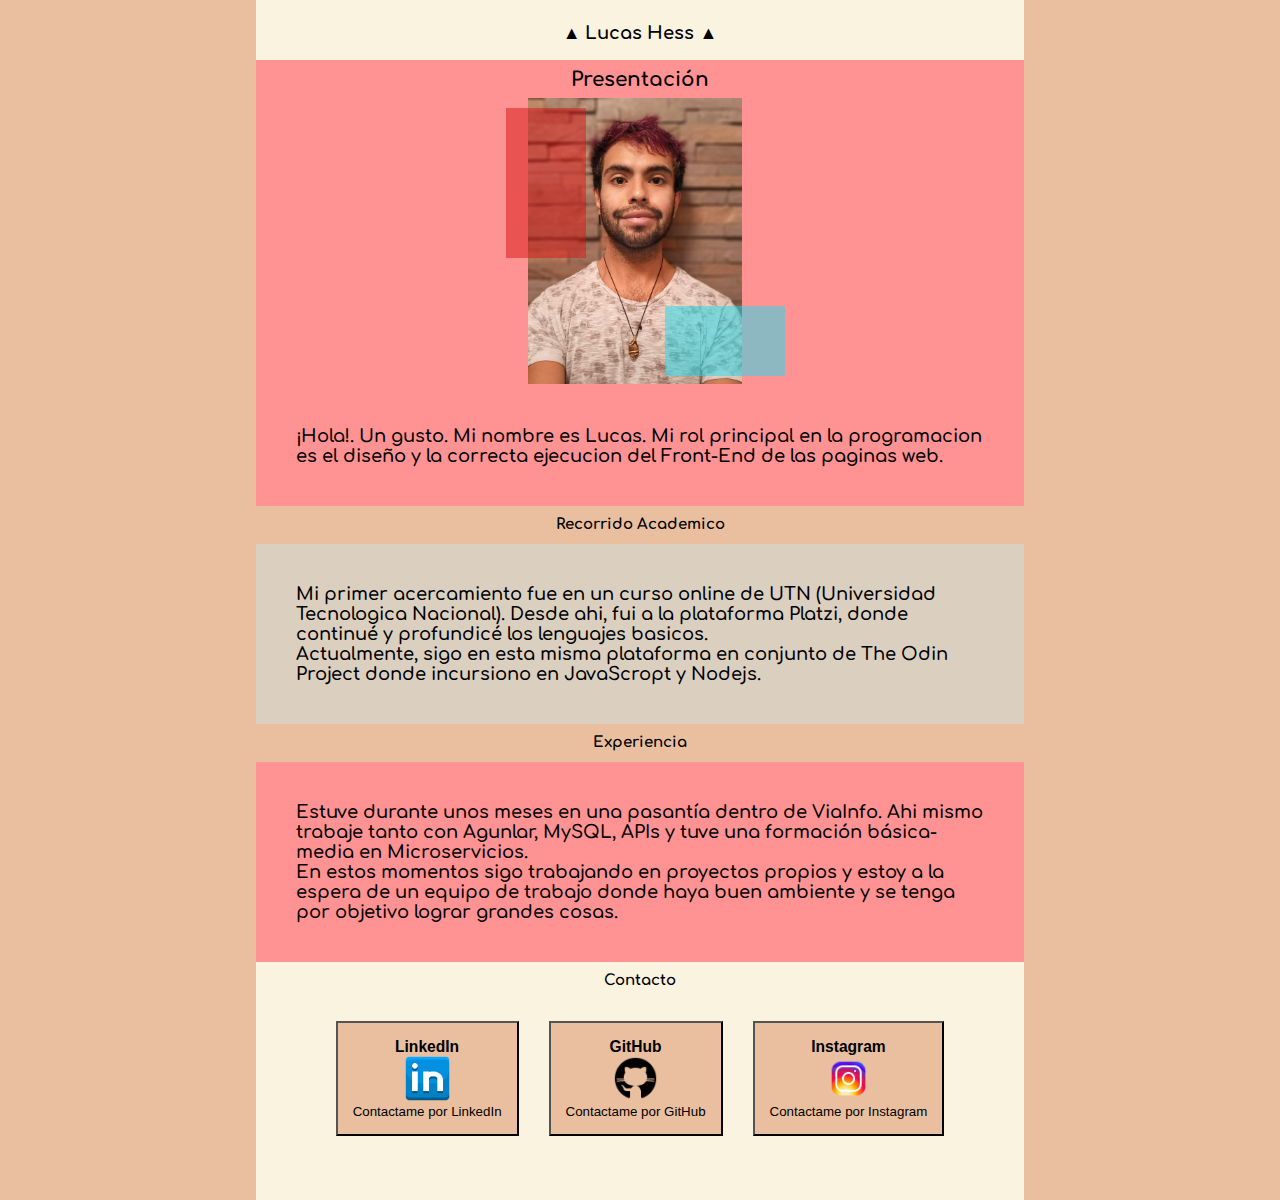
==== index.html @ 6b2c92df "CV Actualizado" ====
<!DOCTYPE html>
<html lang="en">
<head>
    <meta charset="UTF-8">
   
    <meta http-equiv="X-UA-Compatible" content="IE=edge">
    <meta name="viewport" content="width=device-width, initial-scale=1.0">
    <link rel="preconnect" href="https://fonts.googleapis.com">
<link rel="preconnect" href="https://fonts.gstatic.com" crossorigin>
<link href="https://fonts.googleapis.com/css2?family=Comfortaa:wght@300&display=swap" rel="stylesheet">
    <title>Lucas Hess - Front-End Dev</title>
    <link rel="stylesheet" href="./styles.css">
    <link rel="stylesheet" href="css/tablet.css" media="(min-width: 768px)">

</head>
<body>
    <header>
        <div class="--header-title">
            <h1>▲ Lucas Hess ▲</h1>
        </div>   
    </header>
    <main>
<section class="--presentacion-container">
    <div class="--presentacion-title">
        <h1>Presentación</h1>
    </div>
    <div class="--presentacion-img">
        <img src="./imgs/20201215_161207.jpg">
        <div class="marco1"></div>
        <div class="marco2"></div>
    </div>
    <div class="--presentacion-text">
        <p>¡Hola!. Un gusto. Mi nombre es Lucas. Mi rol principal en la programacion es el diseño y la correcta ejecucion del Front-End de las paginas web.</p>
    </div>
  
</section>
<section class="--formacion-container">
    <div class="--formacion-title">
        <h2>Recorrido Academico</h2>
    </div>
    <div class="--formacion-text">
        <p>Mi primer acercamiento fue en un curso online de UTN (Universidad Tecnologica Nacional). Desde ahi, fui a la plataforma Platzi, donde continué y profundicé los lenguajes basicos.</p>
        <p>Actualmente, sigo en esta misma plataforma en conjunto de The Odin Project donde incursiono en JavaScropt y Nodejs.</p>
    </div>
</section>
<section class="--experiencia-container">
<div class="--experiencia-title">
    <h2>Experiencia</h2>
</div>
<div class="--experiencia-text"><p>Estuve durante unos meses en una pasantía dentro de ViaInfo. Ahi mismo trabaje tanto con Agunlar, MySQL,  APIs y tuve una formación básica-media en Microservicios.</p>
<p>En estos momentos sigo trabajando en proyectos propios y estoy a la espera de un equipo de trabajo donde haya buen ambiente y se tenga por objetivo lograr grandes cosas.</p></div>
</section>
    </main>
</body>
<footer>
    <div class="--contacto-title"><h2>Contacto</h2></div>
    <div class="contacto-container--slider">
       <a href="https://www.linkedin.com/in/lucas-axel-h-37362b116/">
        <article class="link-container--button">
            <button>
            <h3>LinkedIn</h3>
            <img src="imgs/icons8-linkedin-64.png">
            <p>Contactame por LinkedIn</p>
        </button>
        </article>
    </a>
    
    <a href="https://github.com/LuH3ss">
        <article class="out-container--button">
            <button>
            <h3>GitHub</h3>
            <img src="imgs/icons8-github-50.png">
            <p>Contactame por GitHub</p>
        </button>
        </article>
    </a>
    <a href="https://www.instagram.com/lucarna.jezz/?hl=es">
        <article class="insta-container--button">
        <button>
            <h3>Instagram</h3>
            <img src="imgs/icons8-instagram-48.png">
            <p>Contactame por Instagram</p>
        </button>
        </article>
    </a>
    </div>
    
</footer>
</html>
---- styles.css ----
:root{
    --fondo: rgb(234, 191, 159);
    --header-footer: rgb(250, 243, 224);
    --seccion-x1: rgb(255, 146, 146);
    --seccion-x2: rgb(219, 208, 192);
    --barra: hsl(42, 85%, 34%) ;
    
} 

* {
    box-sizing: border-box;
    margin: 0;
    padding: 0;
}

html {
    font-size: 62.5%;
    font-family: 'Comfortaa', cursive;
    background-color:var(--fondo)
}





header {
    width: 100%;
    min-width: 288px;
    height: 60px;
    display: flex;
    background-color: var(--header-footer);
    justify-content: center;
}

.--header-title h1{
    margin-top: 20px;
    font-size: 1.8rem;
    font-weight: bold;
    line-height: 2.6rem;
}

main {
    width: 100%;
    min-width: 288px;
    height: auto;
    background-color: rgb(234, 191, 159);
}


.--presentacion-container{
   display: flex;
   flex-flow: row wrap;
    position: relative;
    background-color:var(--seccion-x1);
    align-items: center;
    justify-content: center;
    


  
}
.--presentacion-title{
    width: 100%;
    height: 38px;
    display: flex;
    justify-content: center;
    align-items: center;
}

.--presentacion-img {
   
    width: 100%;
    
    max-width: 320px;
    height:auto;
    background-color:var(--seccion-x1);
    position: relative;
    
    
}

.--presentacion-img img {
    position: relative;
    width: 67%;
    max-width: 215px;
    left: 15%;
    
}
            
.marco1 {
        width: 80px;
        height: 150px;
        position: absolute;
        top: 10px;
        left: 8%;
        background-color: rgb(216, 19, 19);
        opacity: 0.5;
            
}

.marco2 {
        width: 120px;
        height: 70px;
        position: absolute;
        bottom: 10px;
        right: 15px;
        background-color: rgb(27, 222, 240);
        opacity: 0.5;
 }

.--presentacion-text{
        width: 100%;
        height: auto;
        background-color: var(--seccion-x1);
        padding: 40px;
        position: relative;
}

/* Este es el logo de CSS3: <div>Icons made by <a href="https://www.freepik.com" title="Freepik">Freepik</a> from <a href="https://www.flaticon.com/" title="Flaticon">www.flaticon.com</a></div>

este el de Java: <div>Icons made by <a href="https://www.flaticon.com/authors/catkuro" title="catkuro">catkuro</a> from <a href="https://www.flaticon.com/" title="Flaticon">www.flaticon.com</a></div>

este el de HTML: <div>Icons made by <a href="https://www.freepik.com" title="Freepik">Freepik</a> from <a href="https://www.flaticon.com/" title="Flaticon">www.flaticon.com</a></div>


*/

.--presentacion-text p {
        font-size:  1.8em;
        font-weight: 600 ;
}

 


.--formacion-container{
   background-color: var(--fondo);
    position: relative;
          
}

.--formacion-title {
   
        width: 100%;
        height: 38px;
        display: flex;
        justify-content: center;
        align-items: center;

}

.--formacion-text {
    background-color: var(--seccion-x2);
    width: 100%;
    height: auto;
    padding: 40px;
    position: relative;
}

.--formacion-text p {
    font-size:  1.8em;
    font-weight: 600 ;
}


.--experiencia-title{
    width: 100%;
    height: 38px;
    display: flex;
    justify-content: center;
    align-items: center;
}

.--experiencia-text {
    background-color: var(--seccion-x1);
    width: 100%;
    height: auto;
    padding: 40px;
    position: relative;
}

.--experiencia-text p {
    font-size:  1.8em;
    font-weight: 600 ;
}

footer {
    background-color: var(--header-footer)
}
.--contacto-title{
        width: 100%;
        height: 38px;
        display: flex;
        justify-content: center;
        align-items: center;
    }

  
    .contacto-container--slider {
        display: flex;
        height: 200px;
        justify-content: center;
        overflow-x: scroll;
        overscroll-behavior-x: contain;
        scroll-snap-type: proximity;
    }

    button {
        background-color: var(--fondo);
        margin: 21px 15px;
        height: -60px;
        padding: 15px;
        scroll-snap-align: center;
        min-width: 120px;
    }

    button img {
        max-height: 45px;
    }
---- css/tablet.css ----
section, footer  {
    max-width: 768px;
}

html{
    display: flex;
    flex-direction: column;
    align-items: center;
}
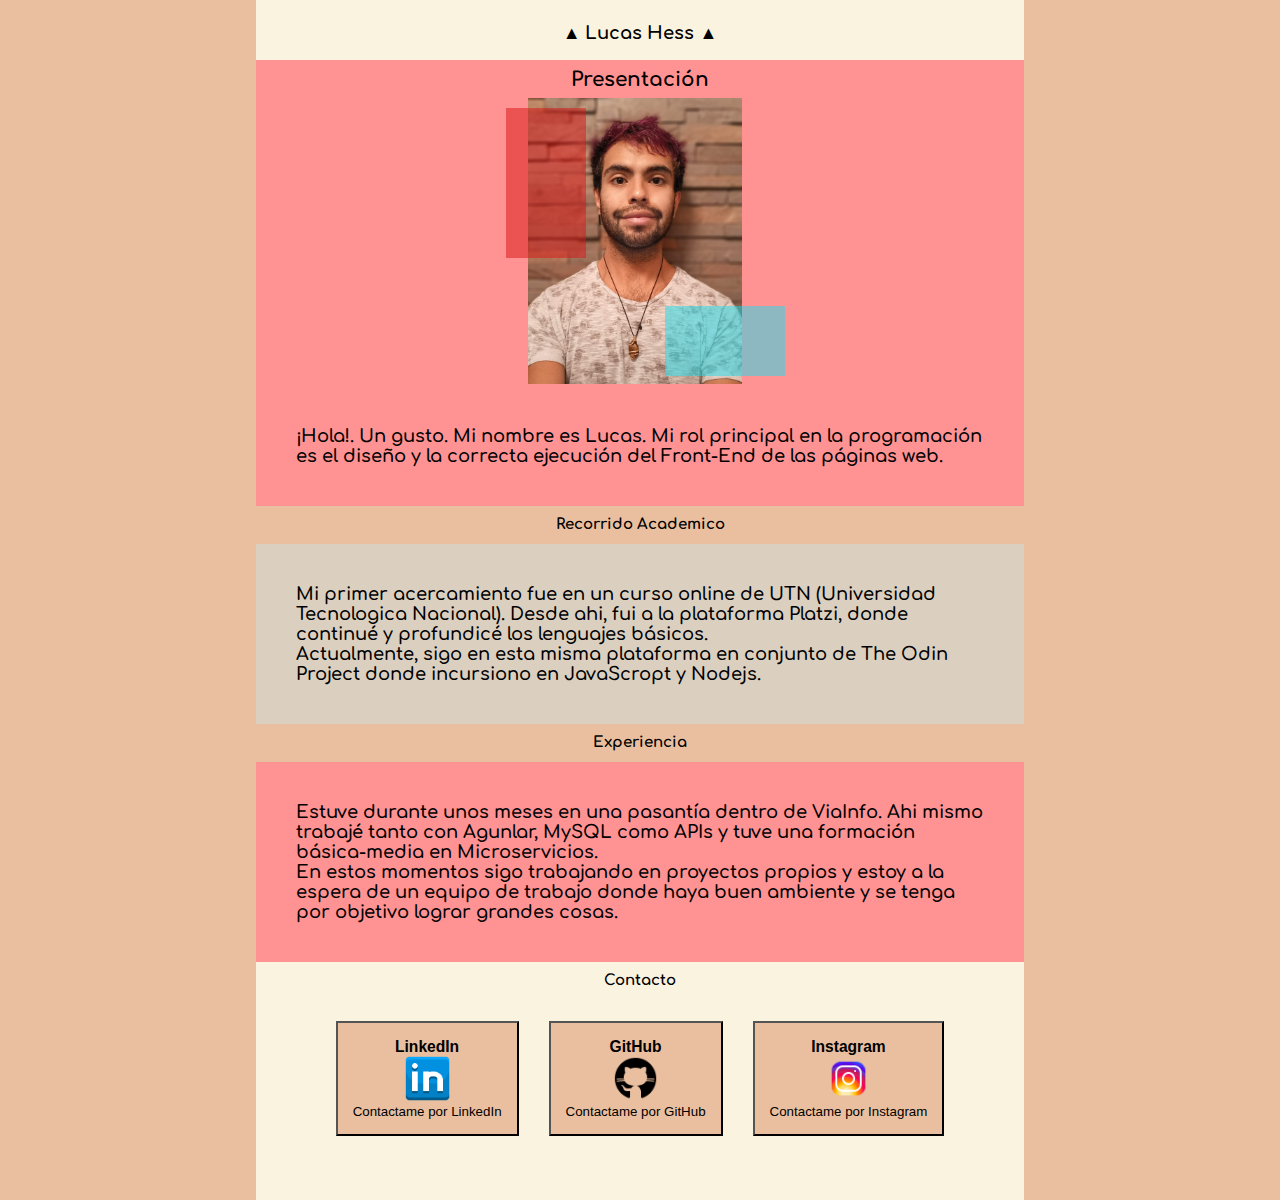
==== commit 3d719ed1: "Update index.html" ====
--- a/index.html
+++ b/index.html
@@ -30,7 +30,7 @@
         <div class="marco2"></div>
     </div>
     <div class="--presentacion-text">
-        <p>¡Hola!. Un gusto. Mi nombre es Lucas. Mi rol principal en la programacion es el diseño y la correcta ejecucion del Front-End de las paginas web.</p>
+        <p>¡Hola!. Un gusto. Mi nombre es Lucas. Mi rol principal en la programación es el diseño y la correcta ejecución del Front-End de las páginas web.</p>
     </div>
   
 </section>
@@ -39,7 +39,7 @@
         <h2>Recorrido Academico</h2>
     </div>
     <div class="--formacion-text">
-        <p>Mi primer acercamiento fue en un curso online de UTN (Universidad Tecnologica Nacional). Desde ahi, fui a la plataforma Platzi, donde continué y profundicé los lenguajes basicos.</p>
+        <p>Mi primer acercamiento fue en un curso online de UTN (Universidad Tecnologica Nacional). Desde ahi, fui a la plataforma Platzi, donde continué y profundicé los lenguajes básicos.</p>
         <p>Actualmente, sigo en esta misma plataforma en conjunto de The Odin Project donde incursiono en JavaScropt y Nodejs.</p>
     </div>
 </section>
@@ -47,7 +47,7 @@
 <div class="--experiencia-title">
     <h2>Experiencia</h2>
 </div>
-<div class="--experiencia-text"><p>Estuve durante unos meses en una pasantía dentro de ViaInfo. Ahi mismo trabaje tanto con Agunlar, MySQL,  APIs y tuve una formación básica-media en Microservicios.</p>
+<div class="--experiencia-text"><p>Estuve durante unos meses en una pasantía dentro de ViaInfo. Ahi mismo trabajé tanto con Agunlar, MySQL como  APIs y tuve una formación básica-media en Microservicios.</p>
 <p>En estos momentos sigo trabajando en proyectos propios y estoy a la espera de un equipo de trabajo donde haya buen ambiente y se tenga por objetivo lograr grandes cosas.</p></div>
 </section>
     </main>
@@ -86,4 +86,4 @@
     </div>
     
 </footer>
-</html>+</html>
